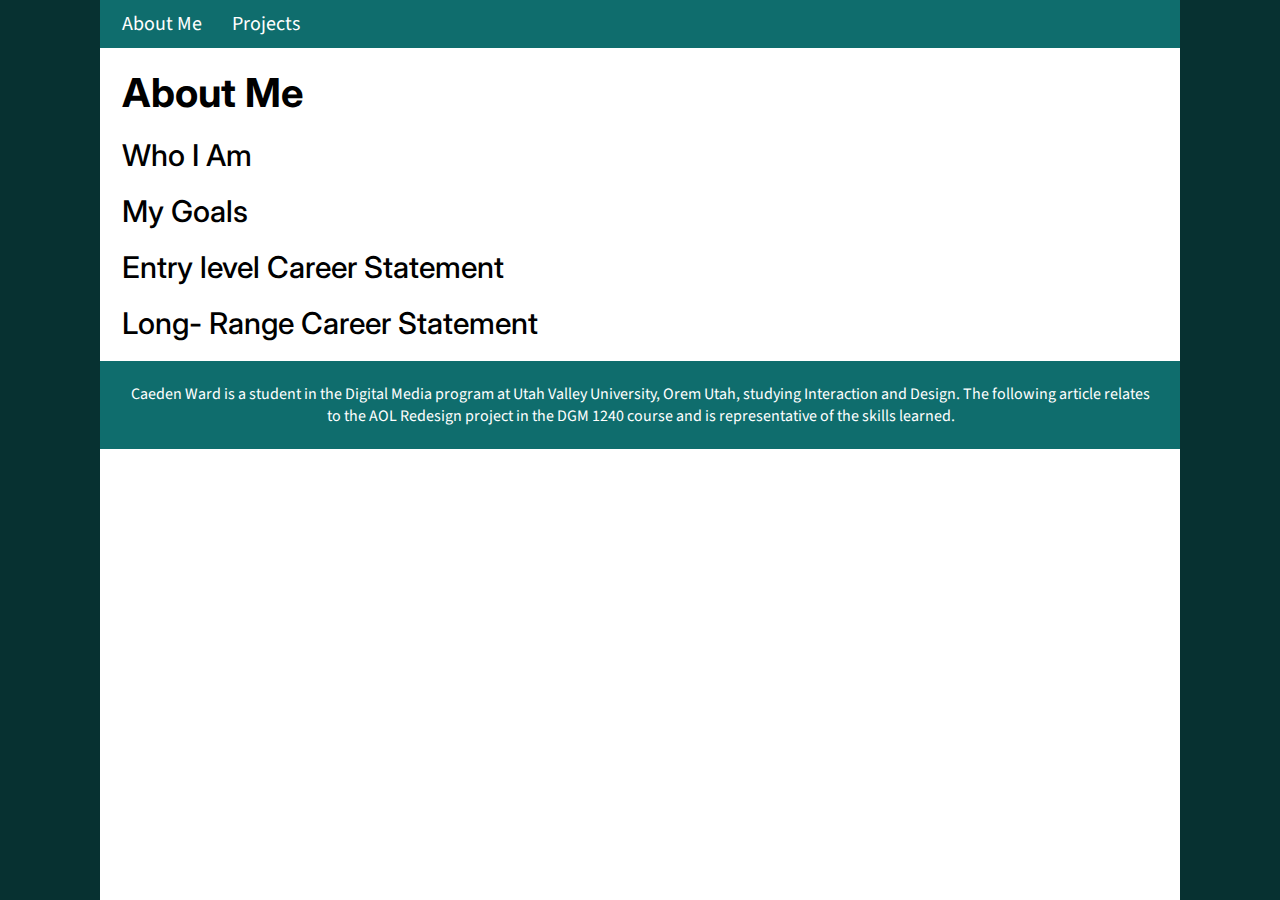
==== aboutme.html @ 1b5d8530 "started working on aboutme" ====
<!DOCTYPE html>
<html lang="en">
<head>
    <meta charset="UTF-8">
    <meta http-equiv="X-UA-Compatible" content="IE=edge">
    <meta name="viewport" content="width=device-width, initial-scale=1.0">
    
    <!-- Stylesheet -->
    <link rel="stylesheet" href="styles.css">

    <!-- Fonts -->
    <link rel="preconnect" href="https://fonts.googleapis.com">
    <link rel="preconnect" href="https://fonts.gstatic.com" crossorigin>
    <link href="https://fonts.googleapis.com/css2?family=Inter:wght@100;200;300;400;500;600;700;800;900&display=swap" rel="stylesheet">

    <link rel="preconnect" href="https://fonts.googleapis.com">
    <link rel="preconnect" href="https://fonts.gstatic.com" crossorigin>
    <link href="https://fonts.googleapis.com/css2?family=Source+Sans+Pro:ital,wght@0,200;0,300;0,400;0,700;1,200;1,300;1,400;1,700&display=swap" rel="stylesheet">


    <title>Cutting the Fluff with Aol</title>
</head>
<body>

<!-- Header -->
    <header>
        
<div class="header">
    <ul>
        <li><a href="index.html">About Me</a></li>
        <li><a href="index.html">Projects</a></li>
    </ul>
    </header>


<!-- Main -->
<main>

    <!-- add image  -->
<h1>About Me</h1>
<p></p>


<h2>Who I Am</h2>
<p></p>


<h2>My Goals</h2>
<p></p>


<h2>Entry level Career Statement</h2>
<p></p>


<h2>Long- Range Career Statement</h2>
<p></p>


</main>
    

<!-- Footer -->
<footer class="footer">
<p>Caeden Ward is a student in the Digital Media program at Utah Valley University, Orem Utah, studying Interaction and Design. The following article relates to the AOL Redesign project in the DGM 1240 course and is representative of the skills learned.</p>


</footer>



</body>
</html>
---- styles.css ----
*{
    margin:0;
    padding:0;
}
  
html{
    box-sizing: border-box;
    font-size: 62.5%;
    background:rgb(7, 49, 49);
    scroll-behavior: smooth;

}


body {
    font-family: 'Source Sans Pro', sans-serif;
    background-color: white;
    min-height: 100vh;
    max-width: 1080px;
    margin:auto;
}


h1 {
    font-family: 'Inter', sans-serif;
    font-size: 4rem;
    margin: 2rem 0 2rem 2%;

 }


h2 {
    font-family: 'Inter', sans-serif;
    font-size: 3rem;
    font-weight: 500;
    margin-bottom:2rem;
    margin-left: 2%;
    margin-top: 2rem;

}

h3 {
    font-family: 'Inter', sans-serif;
    font-size: 2rem;
    font-weight: 500;
    margin-bottom:2rem;
    margin-left: 2%;
}


a{
    text-decoration: none;
}

p{
    margin: 2rem;
}


ul.canvas li{
    display: list-item;
    font-size: 1.6rem;
    margin-left:8%;
}


/* Header */

div.header{
    padding: 1rem 0 1rem 2%;
    background-color: rgb(15, 109, 109);

}


div.header ul{
    display: flex;
    list-style: none;
}

div.header ul li{
    font-family: 'Source Sans Pro', sans-serif;
    padding-right: 3rem;
    font-size: 1.6rem;
    color: #fff;
}

div.header ul li:hover{
    color: #b7b7b7;
}


div.header ul li a {
text-decoration: none;
color:#fff;
font-size: 2rem;
}

div.header ul li a.arrow{
    text-decoration: none;
    color:#fff;
    font-size: 3rem;
    }

.img-container-main{
    width:100%;
    height: 300px;
    background-image: url(images/hero.jpg);
    background-position: center;
    background-repeat: no-repeat;
}

.inner-container-main{
    padding-top: 10rem;
    text-align: center;
    color:white;
    text-shadow: 1px 1px 10px black;
}




/* main */



p{
    margin-left: 2%;
    font-size: 1.6rem;

}


/* Card Grid */

.about-grid{
    display: grid;
    grid-template-columns: 1fr 1fr 1fr;
    justify-items: center;
}

.project-grid{
    display: grid;
    grid-template-columns: 1fr 1fr 1fr;
    justify-items: center;
}


.grid-item {
    max-width: 450px;
    background-color: #fff;
    border-radius: 0.4rem;
    overflow: hidden;
    box-shadow: 0 3rem 6rem rgba(0, 0, 0, 0.1);
    cursor: pointer;
    transition: 0.2s;
    margin: 1rem;
}

.grid-item:hover{
    transform: translateY(-0.5%);
    box-shadow: 0 4rem 8rem rgba(0, 0, 0, 0.5)

}

.card-img {
    display: block;
    width: 100%;
    object-fit: cover;
}

.card-content{
    padding:3rem;
}

.card-header {
    font-size: 3rem;
    font-weight: 500;
    color: #0d0d0d;
    margin-bottom: 1.5rem;
}

.card-text {
    font-size: 1.6rem;
    letter-spacing: 0.1rem;
    line-height: 1.7;
    color: #3d3d3d;
    margin-bottom: 2.5rem;
}

.card-btn {
    margin-top: 2rem;;
    display: block;
    padding: 1.5rem;
    font-size: 2rem;
    text-align: center;
    color: #3363ff;
    background-color: #d8e0fd;
    border: none;
    border-radius: 0.4rem;
    transition: 0.2s;
    cursor:pointer;
    letter-spacing: 0.1rem;
}

.card-btn span {
    margin-left: 1rem;
    transition: 0.2s;
}

.card-btn:hover,
.card-btn:active {
    background-color: #c2cffc;
}

.card-btn:hover span,
.card-btn:active span {
    margin-left: 1.5rem;
}
    


/* Footer */
footer{
    background-color: rgb(15, 109, 109);
    text-align: center;
    color: #fff;
    padding: .2rem;

}



/* Image Gallery */

div.gallery{
    display: flex;
    flex-wrap: wrap;
    margin: auto;
    justify-content: center;
}

div.gallery img{
margin: 1rem;
max-width: 400px;
max-height: 300px;

}


div.documentcontainer{
    display:flex;
    justify-content: center;
    flex-wrap: wrap;
}

img.document{
    max-width: 90%;
}


a.pdfbtn{
    margin-bottom: 5rem;;
    display: block;
    padding: 1.5rem;
    font-size: 2rem;
    text-align: center;
    color: #3363ff;
    background-color: #d8e0fd;
    border: none;
    border-radius: 0.4rem;
    transition: 0.2s;
    cursor:pointer;
    letter-spacing: 0.1rem;
}

/* Pokenindex */


/* aol */


/* aptcop */


/* canvas */


/* Fyac */

/* vacationnation */
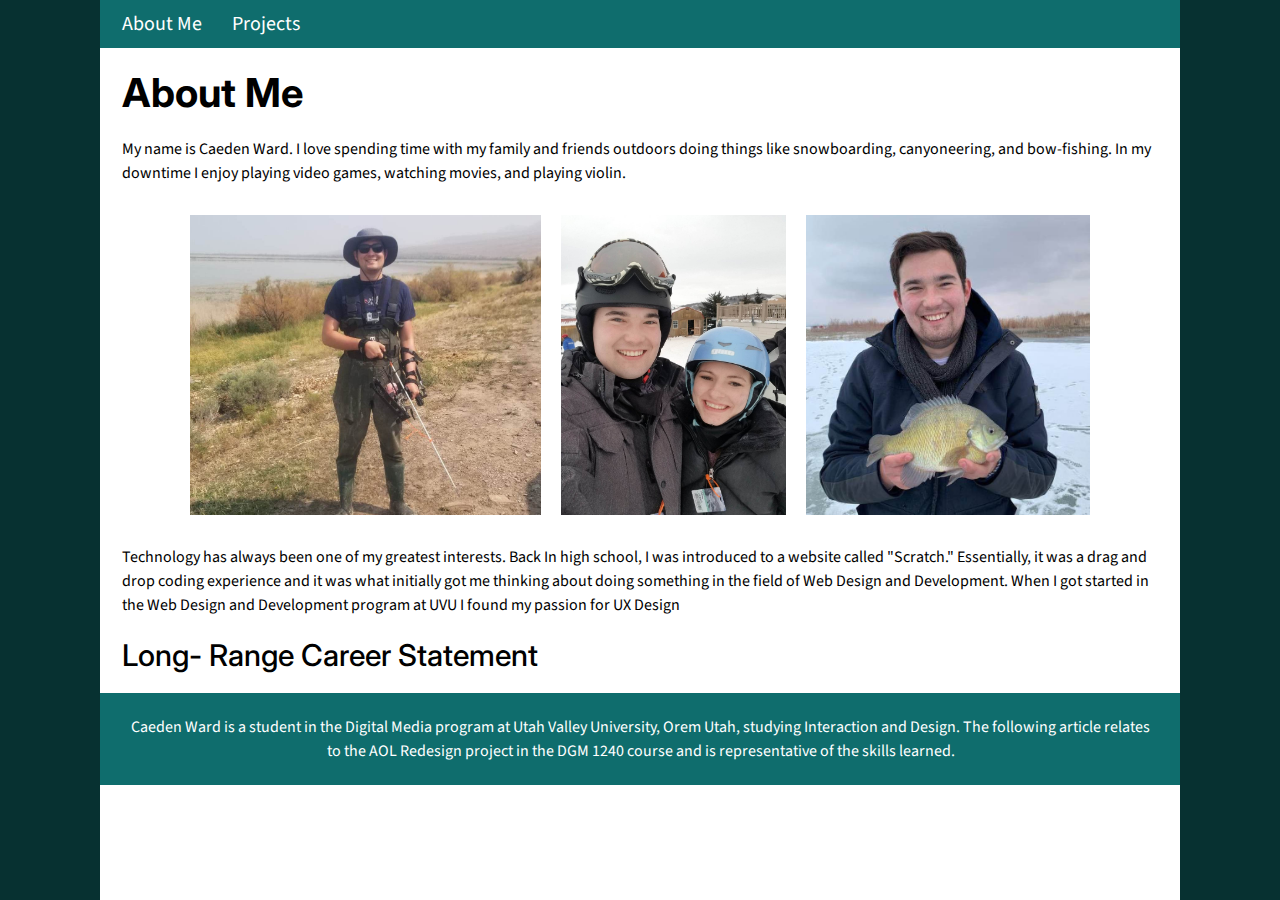
==== commit f37e2313: "worked on about me" ====
--- a/aboutme.html
+++ b/aboutme.html
@@ -38,18 +38,19 @@
 
     <!-- add image  -->
 <h1>About Me</h1>
-<p></p>
 
 
-<h2>Who I Am</h2>
-<p></p>
+<p>My name is Caeden Ward. I love spending time with my family and friends outdoors doing things like snowboarding, canyoneering, and bow-fishing. In my downtime I enjoy playing video games, watching movies, and playing violin. </p>
 
+<div class="gallery">
+    <img src="images/aboutme/bow.jpg" alt="bowfishing">
+    <img src="images/aboutme/snowboard.jpg" alt="snowboarding">
+    <img src="images/aboutme/fish.jpg" alt="fishing">
+    
+</div>
 
-<h2>My Goals</h2>
-<p></p>
+<p>Technology has always been one of my greatest interests. Back In high school, I was introduced to a website called "Scratch." Essentially, it was a drag and drop coding experience and it was what initially got me thinking about doing something in the field of Web Design and Development. When I got started in the Web Design and Development program at UVU I found my passion for UX Design</p>
 
-
-<h2>Entry level Career Statement</h2>
 <p></p>
 
 
--- a/styles.css
+++ b/styles.css
@@ -54,7 +54,9 @@
 
 p{
     margin: 2rem;
-}
+    line-height: 1.5;
+}
+
 
 
 ul.canvas li{
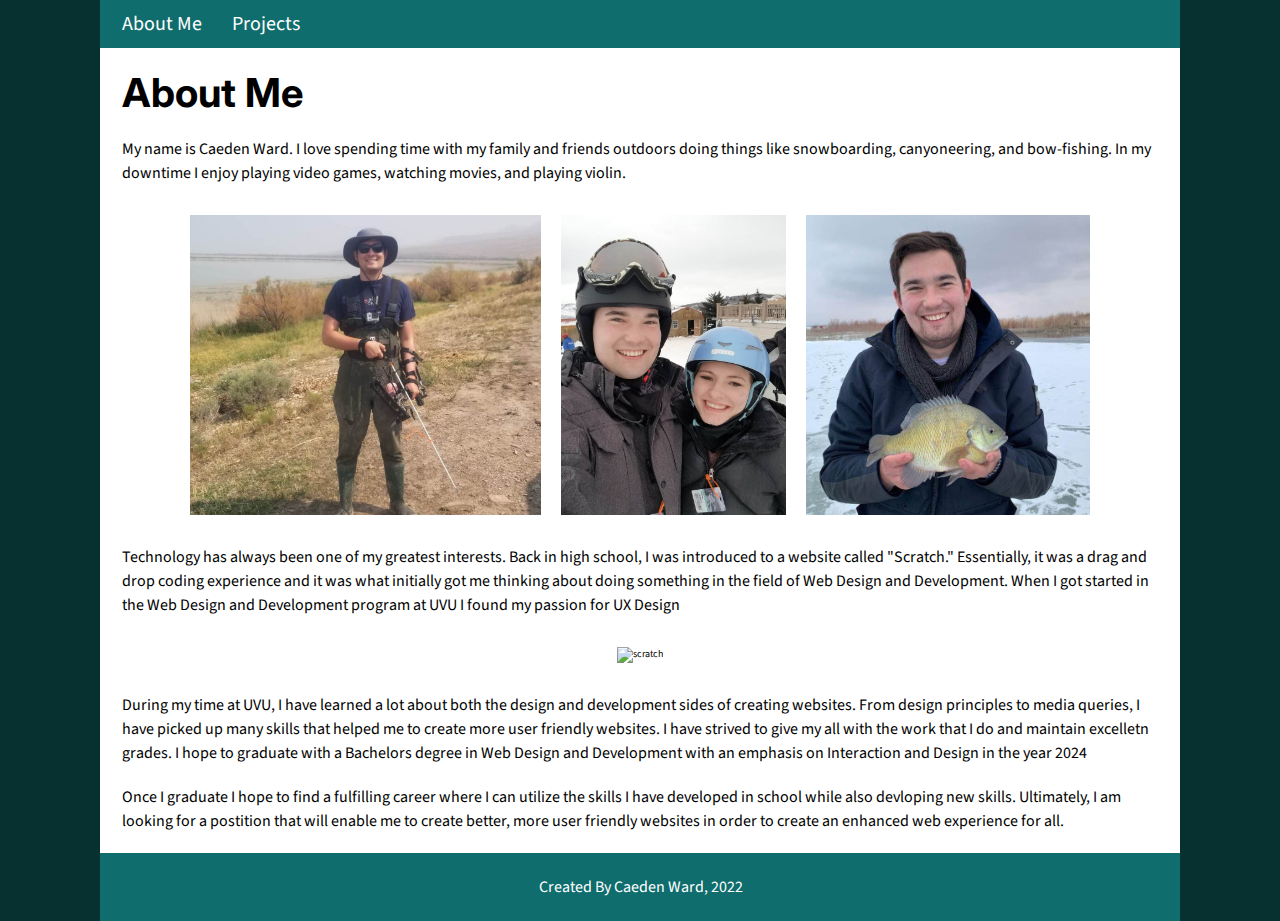
==== commit 763ca455: "added comment so i can push" ====
--- a/aboutme.html
+++ b/aboutme.html
@@ -49,21 +49,23 @@
     
 </div>
 
-<p>Technology has always been one of my greatest interests. Back In high school, I was introduced to a website called "Scratch." Essentially, it was a drag and drop coding experience and it was what initially got me thinking about doing something in the field of Web Design and Development. When I got started in the Web Design and Development program at UVU I found my passion for UX Design</p>
+<p>Technology has always been one of my greatest interests. Back in high school, I was introduced to a website called "Scratch." Essentially, it was a drag and drop coding experience and it was what initially got me thinking about doing something in the field of Web Design and Development. When I got started in the Web Design and Development program at UVU I found my passion for UX Design</p>
 
-<p></p>
+<div class="gallery">
+    <img src="images/aboutme/scratch.jpeg" alt="scratch">
+</div>
 
+<p>During my time at UVU, I have learned a lot about both the design and development sides of creating websites. From design principles to media queries, I have picked up many skills that helped me to create more user friendly websites. I have strived to give my all with the work that I do and maintain excelletn grades. I hope to graduate with a Bachelors degree in Web Design and Development with an emphasis on Interaction and Design in the year 2024</p>
 
-<h2>Long- Range Career Statement</h2>
-<p></p>
+<p>Once I graduate I hope to find a fulfilling career where I can utilize the skills I have developed in school while also devloping new skills. Ultimately, I am looking for a postition that will enable me to create better, more user friendly websites in order to create an enhanced web experience for all. </p>
 
-
+<!-- comment so I can push -->
 </main>
     
 
 <!-- Footer -->
 <footer class="footer">
-<p>Caeden Ward is a student in the Digital Media program at Utah Valley University, Orem Utah, studying Interaction and Design. The following article relates to the AOL Redesign project in the DGM 1240 course and is representative of the skills learned.</p>
+    <p>Created By Caeden Ward, 2022</p>
 
 
 </footer>
